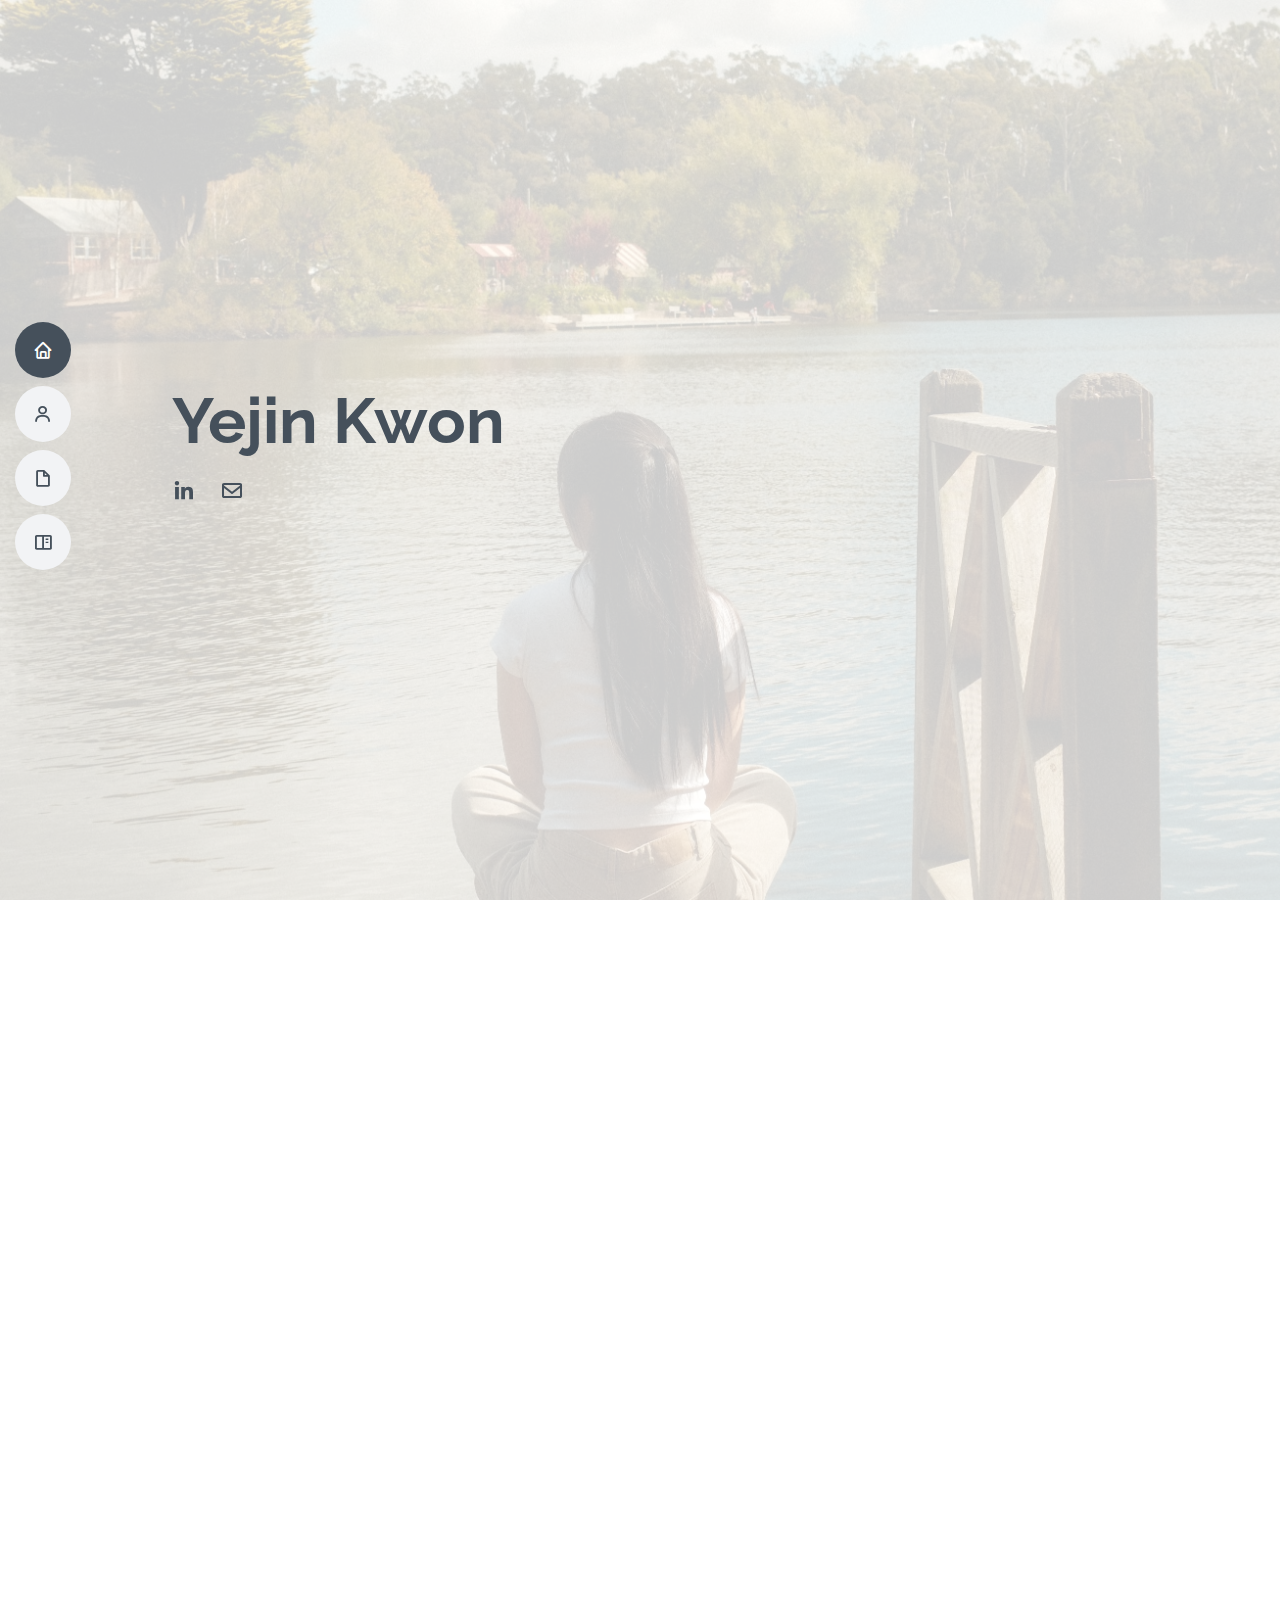
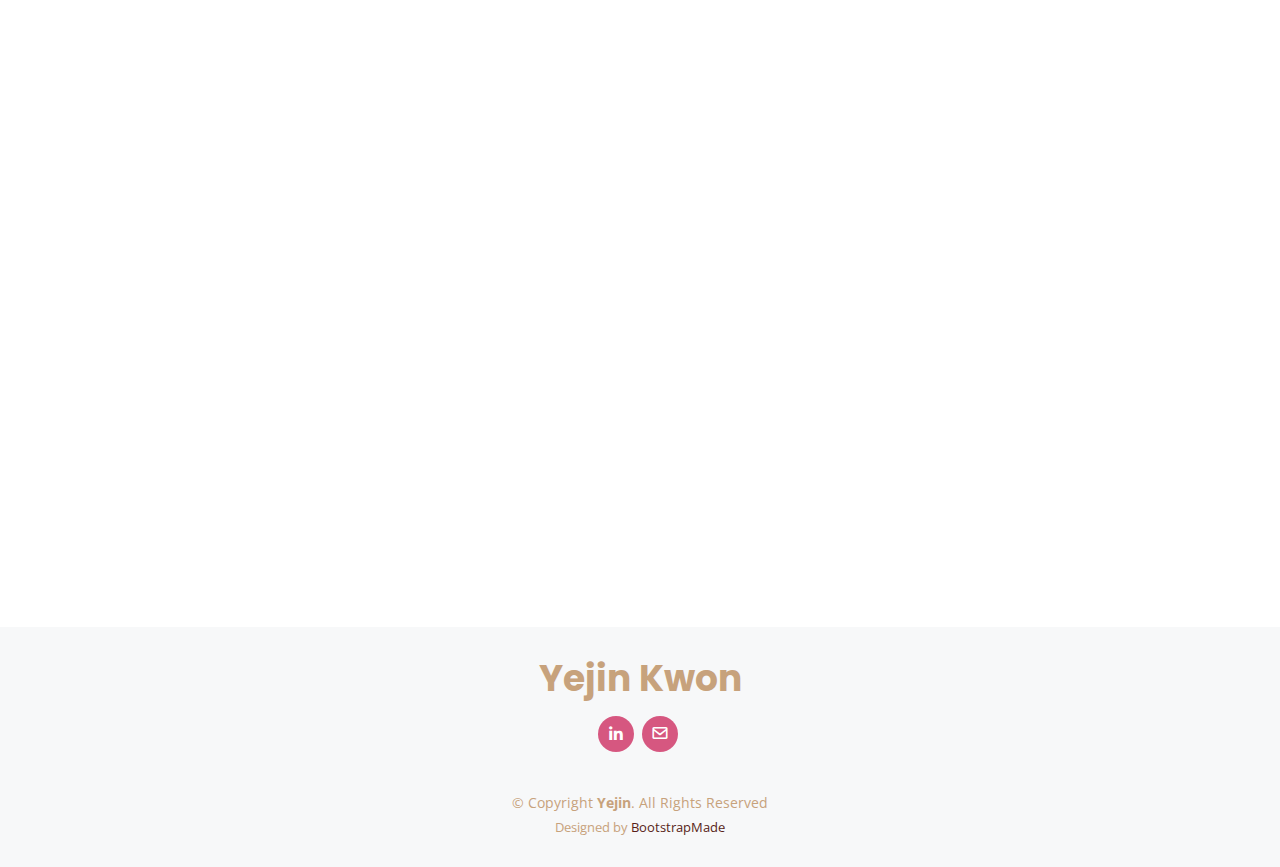
==== index.html @ 698bd842 "my portfolio" ====
<!DOCTYPE html>
<html lang="en">

<head>
  <meta charset="utf-8">
  <meta content="width=device-width, initial-scale=1.0" name="viewport">

  <title>Yejin Kwon</title>
  <meta content="" name="description">
  <meta content="" name="keywords">

  <!-- Favicons -->
  <link href="assets/img/favicon.png" rel="icon">
  <link href="assets/img/touch-icon.png" rel="apple-touch-icon">

  <!-- Google Fonts -->
  <link href="https://fonts.googleapis.com/css?family=Open+Sans:300,300i,400,400i,600,600i,700,700i|Raleway:300,300i,400,400i,500,500i,600,600i,700,700i|Poppins:300,300i,400,400i,500,500i,600,600i,700,700i" rel="stylesheet">

  <!-- Vendor CSS Files -->
  <link href="assets/vendor/aos/aos.css" rel="stylesheet">
  <link href="assets/vendor/bootstrap/css/bootstrap.min.css" rel="stylesheet">
  <link href="assets/vendor/bootstrap-icons/bootstrap-icons.css" rel="stylesheet">
  <link href="assets/vendor/boxicons/css/boxicons.min.css" rel="stylesheet">
  <link href="assets/vendor/glightbox/css/glightbox.min.css" rel="stylesheet">
  <link href="assets/vendor/swiper/swiper-bundle.min.css" rel="stylesheet">

  <!-- Template Main CSS File -->
  <link href="assets/css/style.css" rel="stylesheet">

  <!-- =======================================================
  * Template Name: MyResume
  * Template URL: https://bootstrapmade.com/free-html-bootstrap-template-my-resume/
  * Updated: Mar 17 2024 with Bootstrap v5.3.3
  * Author: BootstrapMade.com
  * License: https://bootstrapmade.com/license/
  ======================================================== -->
</head>

<body>

  <!-- ======= Mobile nav toggle button ======= -->
  <!-- <button type="button" class="mobile-nav-toggle d-xl-none"><i class="bi bi-list mobile-nav-toggle"></i></button> -->
  <i class="bi bi-list mobile-nav-toggle d-lg-none"></i>
  <!-- ======= Header ======= -->
  <header id="header" class="d-flex flex-column justify-content-center">

    <nav id="navbar" class="navbar nav-menu">
      <ul>
        <li><a href="#hero" class="nav-link scrollto active"><i class="bx bx-home"></i> <span>Home</span></a></li>
        <li><a href="#about" class="nav-link scrollto"><i class="bx bx-user"></i> <span>About</span></a></li>
        <li><a href="#resume" class="nav-link scrollto"><i class="bx bx-file-blank"></i> <span>Resume</span></a></li>
        <li><a href="#portfolio" class="nav-link scrollto"><i class="bx bx-book-content"></i> <span>Portfolio</span></a></li>
      </ul>
    </nav><!-- .nav-menu -->

  </header><!-- End Header -->

  <!-- ======= Hero Section ======= -->
  <section id="hero" class="d-flex flex-column justify-content-center">
    <div class="container" data-aos="zoom-in" data-aos-delay="100">
      <h1>Yejin Kwon</h1>
      <!-- <p>Looking to work as a Junior <span class="typed" data-typed-items="Web Developer, UI/UX Designer, Software Developer"></span></p> -->
      <div class="social-links">
        <a href="https://linkedin.com/in/yjnkwn" class="linkedin" target="_blank"><i class="bx bxl-linkedin"></i></a>
        <a href="mailto:kwonyejin1905@gmail.com" class="linkedin"><i class="bx bx-envelope"></i></a>
      </div>
    </div>
  </section><!-- End Hero -->

  <main id="main">

    <!-- ======= About Section ======= -->
    <section id="about" class="about">
      <div class="container" data-aos="fade-up">

        <div class="section-title">
          <h2>About</h2>
          <p>
            As a recent graduate, I’ve transitioned smoothly into the IT world, embracing an IT support role that allows me to put my theoretical knowledge into practice. 
            My eagerness to absorb new information and technologies keeps me at the forefront of IT trends, ensuring that I’m not just solving problems, but also enhancing the firm’s tech fluency. 
           You can also find me riding my skateboard (no tricks sorry), strumming my guitar, crocheting, gaming  or sharing my adventures through vlogging.
          </p>
        </div>

        <div class="row">
          <div class="col-lg-4">
            <img src="assets/img/profile-img.jpg" class="img-fluid" alt="">
          </div>
          <div class="col-lg-8 pt-4 pt-lg-0 content">
            <h3>Yejin Kwon</h3>
            <p class="fst-italic">
              <!-- Looking for Junior level web developer or UI/UX designer role. -->
            </p>
            <div class="row">
              <div class="col-lg-6">
                <ul>
                  <li><i class="bi bi-chevron-right"></i> <strong>Location:</strong> <span>Melbourne, Australia</span></li>
                  <li><i class="bi bi-chevron-right"></i> <strong>Major:</strong> <span>Software Development</span></li>
                </ul>
              </div>
              <div class="col-lg-6">
                <ul>
                  <li><i class="bi bi-chevron-right"></i> <strong>Degree:</strong> <span>Bachelor of Information Technology</span></li>
                  <li><i class="bi bi-chevron-right"></i> <strong>Minor:</strong> <span>Games Design, Interactive Media</span></li>
                </ul>
              </div>
            </div>
            <p>
              Throughout my academic journey at Monash University, I’ve learnt a diverse set of technical skills. 
              My proficiency in <strong>HTML, CSS,</strong> and <strong>JavaScript</strong> laid the foundation for creating responsive and user-friendly web applications. Delving into databases, I’ve developed a strong command over <strong>SQL</strong>, 
              enabling me to manage and manipulate data efficiently. My minors in game design and interactive media allowed me to explore the creative realms of <strong>Autodesk Maya</strong> and <strong>Photoshop</strong>, 
              where I brought imaginative concepts to life. Additionally, my experience with <strong>DaVinci Resolve</strong> and <strong>Figma</strong> has equipped me with the tools to craft compelling visual stories and design prototypes. 
              The versatility of my skill set is further enriched by my knowledge of <strong>PHP</strong>, which I’ve utilized in various projects to build dynamic and interactive websites.
            </p>
          </div>
        </div>

      </div>
    </section><!-- End About Section -->

    <!-- ======= Resume Section ======= -->
    <section id="resume" class="resume">
      <div class="container" data-aos="fade-up">

        <div class="section-title">
          <h2>Resume</h2>
          <!-- <p>Magnam dolores commodi suscipit. Necessitatibus eius consequatur ex aliquid fuga eum quidem. Sit sint consectetur velit. Quisquam quos quisquam cupiditate. Et nemo qui impedit suscipit alias ea. Quia fugiat sit in iste officiis commodi quidem hic quas.</p> -->
        </div>

        <div class="row">
          <div class="col-lg-6">
            <h3 class="resume-title">Education</h3>
            <div class="resume-item pb-0">
              <h4>Bachelor of Information Technology</h4>
              <h5>2020 - 2023</h5>
              <p><em>Monash University, Clayton</em></p>
              <p>Major in Software Development. <br>
                Minor in Interactive Media and Games Design.
                </p>
            </div>
            <br>
            <h3 class="resume-title">Achievements</h3>
            <div class="resume-item">
              <h4>Winter Vacation Scholarship</h4>
              <h5>June 2022 - July 2022</h5>
              <p><em>Monash University, WFH</em></p>
              <ul>
                <li>Project title: 3D Modeling of Historical Architecture for the Visualizing of Angkor Project.</li>
                <li>Used Autodesk Maya to model and UV map temples.</li>
              </ul>
            </div>
            <div class="resume-item">
              <h4>Most Creative Idea Award</h4>
              <h5>Feb 2022</h5>
              <p><em>UNIHACK 2022</em></p>
              <ul>
                <li>Project title: ZOM-B-GONE</li>
              </ul>
            </div>

            <div class="resume-item">
              <h4>IT Academic Representative</h4>
              <h5>July 2021 - Jan 2022</h5>
              <p><em>Monash Electronic Gaming Association (MEGA)</em></p>

            </div>
          </div>

          <div class="col-lg-6">
            <h3 class="resume-title">Professional Experience</h3>
            <div class="resume-item">
              <h4>IT Support (Part-Time)</h4>
              <h5>April 2023 - Present</h5>
              <p><em>Saward Dawson, Blackburn</em></p>
              <ul>
                <li>Cultivated extensive expertise in managing and optimizing Microsoft platforms, including SharePoint, Azure, Teams, and Outlook, enhancing team collaboration and operational efficiency.</li>
                <li>Setup and installed computer systems and networks, ensuring seamless integration into company infrastructure.</li>
                <li>Streamlined the onboarding process by efficiently setting up accounts and workstations for new employees, contributing to a smooth transition and positive star</li>
                <li>Acted as the first point of contact for technical assistance, providing both remote and face-to-face support with a focus on exceptional service.</li>
              </ul>
            </div>
            <div class="resume-item">
              <h4>Retail Consultant</h4>
              <h5>August 2022 - June 2023</h5>
              <p><em>Telstra Store, Knox</em></p>
              <ul>
                <li>Provided excellent customer service to clients.</li>
                <li>Maintained knowledge of current products and promotions to meet targets and KPI</li>
              </ul>
            </div>
            <div class="resume-item">
              <h4>Smartphone Specialist</h4>
              <h5>August 2021 - August 2022</h5>
              <p><em>Happytel, Knox</em></p>
            </div>
          </div>
        </div>

      </div>
    </section><!-- End Resume Section -->

    <!-- ======= Portfolio Section ======= -->
    <section id="portfolio" class="portfolio section-bg">
      <div class="container" data-aos="fade-up">

        <div class="section-title">
          <h2>Portfolio</h2>
          <p>
            Collection of different works I have produced over the years.
          </p>
        </div>

        <div class="row">
          <div class="col-lg-12 d-flex justify-content-center" data-aos="fade-up" data-aos-delay="100">
            <ul id="portfolio-flters">
              <li data-filter="*" class="filter-active">All</li>
              <li data-filter=".filter-web">Website</li>
              <li data-filter=".filter-app">App Design</li>
              <li data-filter=".filter-other">Other</li>
            </ul>
          </div>
        </div>
        <div class="row portfolio-container" data-aos="fade-up" data-aos-delay="200">

          <!-- 2D Princess and The Pea Story -->
          <div class="col-lg-4 col-md-6 portfolio-item filter-web">
            <div class="portfolio-wrap">
              <img src="assets/img/portfolio/2DPrincessAndThePea.png" class="img-fluid" alt="">
              <div class="portfolio-info">
                <h4>Princess and The Pea Story</h4>
                <p>Website</p>
                <div class="portfolio-links">
                  <a href="2dPP-details.html" class="portfolio-details-lightbox" data-glightbox="type: external" title="Portfolio Details"><i class="bx bx-link"></i></a>
                </div>
              </div>
            </div>
          </div>

          <!-- Lunch Bud -->
          <div class="col-lg-4 col-md-6 portfolio-item filter-app">
            <div class="portfolio-wrap">
              <img src="assets/img/portfolio/lunchBud.png" class="img-fluid" alt="">
              <div class="portfolio-info">
                <h4>Lunch Bud</h4>
                <p>App</p>
                <div class="portfolio-links">
                  <a href="lunchbud-details.html" class="portfolio-details-lightbox" data-glightbox="type: external" title="Portfolio Details"><i class="bx bx-link"></i></a>
                </div>
              </div>
            </div>
          </div>

          <!-- 3D Princess and the Pea -->
          <div class="col-lg-4 col-md-6 portfolio-item filter-web">
            <div class="portfolio-wrap">
              <img src="assets/img/portfolio/3DPrincessAndThePea.png" class="img-fluid" alt="">
              <div class="portfolio-info">
                <h4>Princess and the Pea Pop-up Book</h4>
                <p>Website</p>
                <div class="portfolio-links">
                  <a href="3dPP-details.html" class="portfolio-details-lightbox" data-glightbox="type: external" title="Portfolio Details"><i class="bx bx-link"></i></a>
                </div>
              </div>
            </div>
          </div>

          <!-- ZOM-B-GONE -->
          <div class="col-lg-4 col-md-6 portfolio-item filter-app">
            <div class="portfolio-wrap">
              <img src="assets/img/portfolio/zombgone.jpg" class="img-fluid" alt="">
              <div class="portfolio-info">
                <h4>Zom-B-Gone</h4>
                <p>App (prototype)</p>
                <div class="portfolio-links">
                  <a href="https://devpost.com/software/zom-b-gone" target="_blank"><i class="bx bx-link"></i></a>
                </div>
              </div>
            </div>
          </div>

          <!-- ECO HOUSE -->
          <div class="col-lg-4 col-md-6 portfolio-item filter-other">
            <div class="portfolio-wrap">
              <img src="assets/img/portfolio/ecoHouse.webp" class="img-fluid" alt="">
              <div class="portfolio-info">
                <h4>Eco House</h4>
                <p>Video</p>
                <div class="portfolio-links">
                  <a href="ecohouse-details.html" class="portfolio-details-lightbox" data-glightbox="type: external" title="Portfolio Details"><i class="bx bx-link"></i></a>
                </div>
              </div>
            </div>
          </div>

          <!-- 2D Scene BRIGHT -->
          <div class="col-lg-4 col-md-6 portfolio-item filter-other">
            <div class="portfolio-wrap">
              <img src="assets/img/portfolio/Scene Composition 1.png" class="img-fluid" alt="">
              <div class="portfolio-info">
                <h4>2D Scene</h4>
                <p>Graphic</p>
                <div class="portfolio-links">
                  <a href="assets/img/portfolio/Scene Composition 1.png" data-gallery="portfolioGallery" class="portfolio-lightbox" title="2D Scene made with Adobe Photoshop(2022)"><i class="bx bx-plus"></i></a>
                </div>
              </div>
            </div>
          </div>

          <!-- ANFPAN -->
          <div class="col-lg-4 col-md-6 portfolio-item filter-web">
            <div class="portfolio-wrap">
              <img src="assets/img/portfolio/ANFPAN.png" class="img-fluid" alt="">
              <div class="portfolio-info">
                <h4>ANFPAN</h4>
                <p>Website</p>
                <div class="portfolio-links">
                  <a href="anfpan-details.html" class="portfolio-details-lightbox" data-glightbox="type: external" title="Portfolio Details"><i class="bx bx-link"></i></a>
                </div>
              </div>
            </div>
          </div>

          <!-- 2D Scene DARK -->
          <div class="col-lg-4 col-md-6 portfolio-item filter-other">
            <div class="portfolio-wrap">
              <img src="assets/img/portfolio/Scene Composition 2.png" class="img-fluid" alt="">
              <div class="portfolio-info">
                <h4>2D Scene</h4>
                <p>Graphic</p>
                <div class="portfolio-links">
                  <a href="assets/img/portfolio/Scene Composition 2.png" data-gallery="portfolioGallery" class="portfolio-lightbox" title="2D Scene made with Adobe Photoshop (2022)"><i class="bx bx-plus"></i></a>
                </div>
              </div>
            </div>
          </div>

          <!-- BA360 -->
          <!-- <div class="col-lg-4 col-md-6 portfolio-item filter-web">
            <div class="portfolio-wrap">
              <img src="assets/img/portfolio/portfolio-9.jpg" class="img-fluid" alt="">
              <div class="portfolio-info">
                <h4>Web 3</h4>
                <p>Web</p>
                <div class="portfolio-links">
                  <a href="assets/img/portfolio/portfolio-9.jpg" data-gallery="portfolioGallery" class="portfolio-lightbox" title="Web 3"><i class="bx bx-plus"></i></a>
                  <a href="portfolio-details.html" class="portfolio-details-lightbox" data-glightbox="type: external" title="Portfolio Details"><i class="bx bx-link"></i></a>
                </div>
              </div>
            </div>
          </div> -->

          <!-- UNITY -->
          <div class="col-lg-4 col-md-6 portfolio-item filter-other">
            <div class="portfolio-wrap">
              <img src="assets/img/portfolio/unity.png" class="img-fluid" alt="">
              <div class="portfolio-info">
                <h4>Unity project</h4>
                <p>3D</p>
                <div class="portfolio-links">
                  <a href="unity-details.html" class="portfolio-details-lightbox" data-glightbox="type: external" title="Portfolio Details"><i class="bx bx-link"></i></a>
                </div>
              </div>
            </div>
          </div>

        </div>

      </div>
    </section><!-- End Portfolio Section -->




  </main><!-- End #main -->

  <!-- ======= Footer ======= -->
  <footer id="footer">
    <div class="container">
      <h3>Yejin Kwon</h3>
      <!-- <p>Et aut eum quis fuga eos sunt ipsa nihil. Labore corporis magni eligendi fuga maxime saepe commodi placeat.</p> -->
      <div class="social-links">

        <a href="https://linkedin.com/in/yjnkwn" class="linkedin"><i class="bx bxl-linkedin"></i></a>
        <a href="mailto:kwonyejin1905@gmail.com" class="linkedin"><i class="bx bx-envelope"></i></a>
      </div>
      <div class="copyright">
        &copy; Copyright <strong><span>Yejin</span></strong>. All Rights Reserved
      </div>
      <div class="credits">
        <!-- All the links in the footer should remain intact. -->
        <!-- You can delete the links only if you purchased the pro version. -->
        <!-- Licensing information: [license-url] -->
        <!-- Purchase the pro version with working PHP/AJAX contact form: https://bootstrapmade.com/free-html-bootstrap-template-my-resume/ -->
        Designed by <a href="https://bootstrapmade.com/">BootstrapMade</a>
      </div>
    </div>
  </footer><!-- End Footer -->

  <div id="preloader"></div>
  <a href="#" class="back-to-top d-flex align-items-center justify-content-center"><i class="bi bi-arrow-up-short"></i></a>

  <!-- Vendor JS Files -->
  <script src="assets/vendor/purecounter/purecounter_vanilla.js"></script>
  <script src="assets/vendor/aos/aos.js"></script>
  <script src="assets/vendor/bootstrap/js/bootstrap.bundle.min.js"></script>
  <script src="assets/vendor/glightbox/js/glightbox.min.js"></script>
  <script src="assets/vendor/isotope-layout/isotope.pkgd.min.js"></script>
  <script src="assets/vendor/swiper/swiper-bundle.min.js"></script>
  <script src="assets/vendor/typed.js/typed.umd.js"></script>
  <script src="assets/vendor/waypoints/noframework.waypoints.js"></script>
  <script src="assets/vendor/php-email-form/validate.js"></script>

  <!-- Template Main JS File -->
  <script src="assets/js/main.js"></script>

</body>

</html>
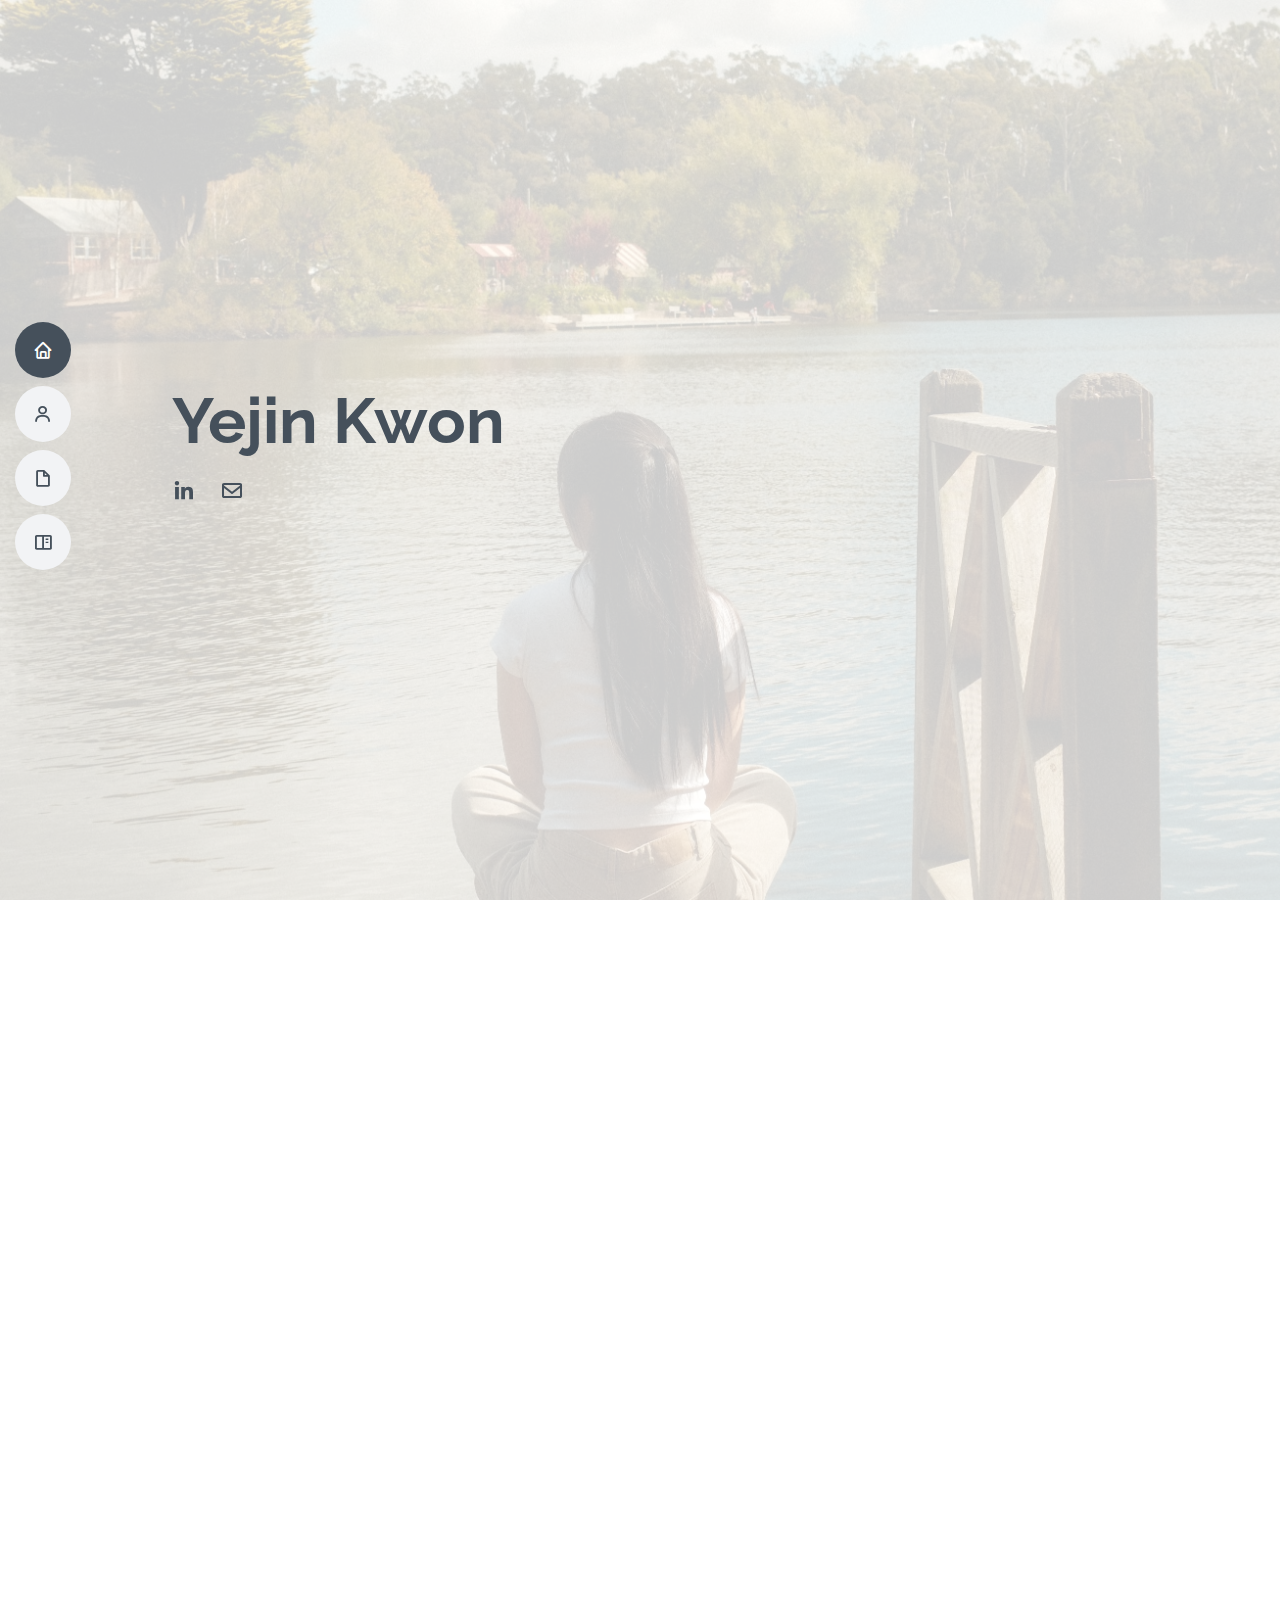
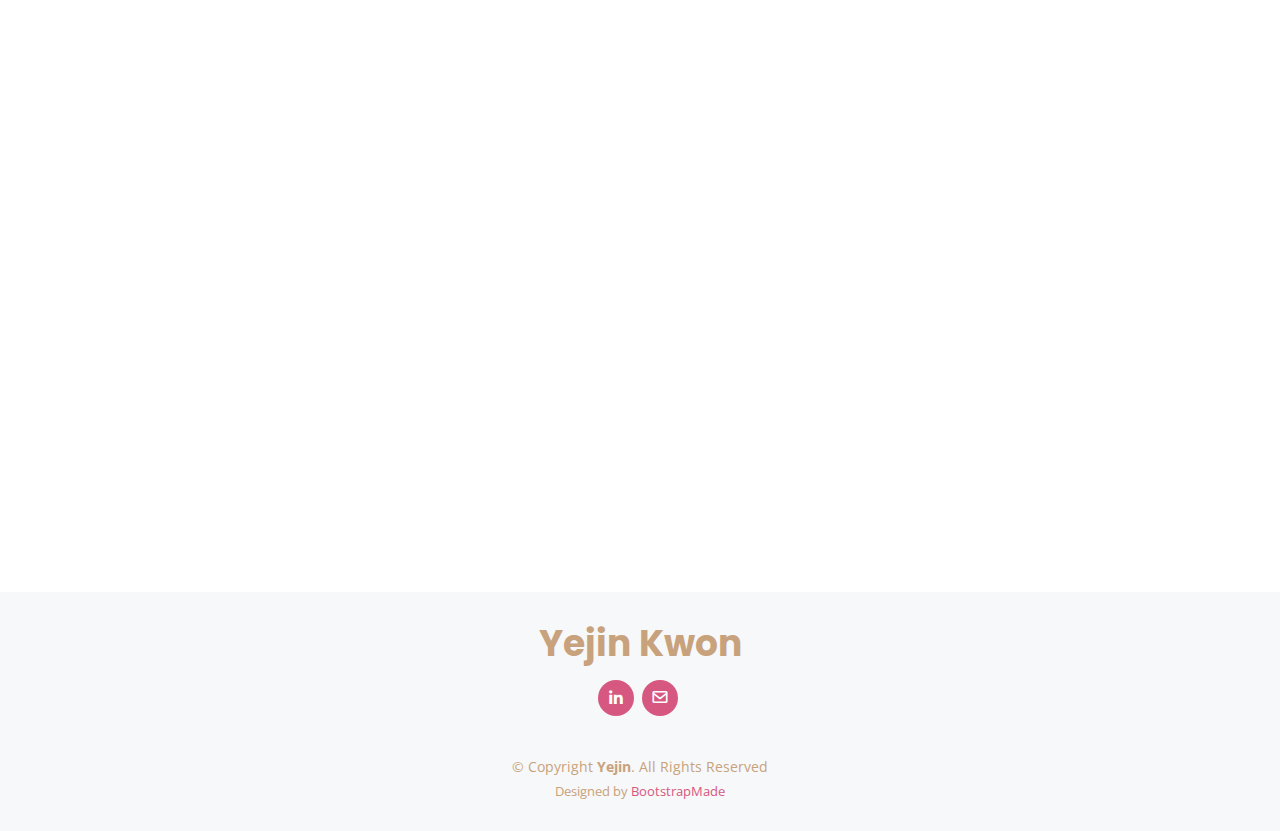
==== commit 998bbb58: "updates" ====
--- a/index.html
+++ b/index.html
@@ -170,23 +170,25 @@
             <h3 class="resume-title">Professional Experience</h3>
             <div class="resume-item">
               <h4>IT Support (Part-Time)</h4>
-              <h5>April 2023 - Present</h5>
+              <h5>April 2023 - September 2024</h5>
               <p><em>Saward Dawson, Blackburn</em></p>
               <ul>
-                <li>Cultivated extensive expertise in managing and optimizing Microsoft platforms, including SharePoint, Azure, Teams, and Outlook, enhancing team collaboration and operational efficiency.</li>
+                <li>Major projects: </li>
+                <ul><li>Microsoft Teams Migration (Sharepoint Admin, Teams Admin)</li>
+                  <li>Client Service Model (HTML, CSS, JS, Figma and Sharepoint)</li>
+                  <li>ANFPAN Website Rebuild (Wordpress, https://anfpan.au/)</li>                
+                </ul>
+                <li>Worked with firm leaders to implement staff feedback, ensuring new features were user-friendly.</li>
                 <li>Setup and installed computer systems and networks, ensuring seamless integration into company infrastructure.</li>
-                <li>Streamlined the onboarding process by efficiently setting up accounts and workstations for new employees, contributing to a smooth transition and positive star</li>
-                <li>Acted as the first point of contact for technical assistance, providing both remote and face-to-face support with a focus on exceptional service.</li>
-              </ul>
+                <li>Cultivated extensive expertise in managing and optimising Microsoft platforms, including SharePoint, Azure, Teams, and Outlook, enhancing team collaboration and operational efficiency.
+                </li>
+                <li>Received the Internal Support and Innovation Award for creating a positive impact by assisting clients access the Client Portal</li>
+               </ul>
             </div>
             <div class="resume-item">
               <h4>Retail Consultant</h4>
               <h5>August 2022 - June 2023</h5>
               <p><em>Telstra Store, Knox</em></p>
-              <ul>
-                <li>Provided excellent customer service to clients.</li>
-                <li>Maintained knowledge of current products and promotions to meet targets and KPI</li>
-              </ul>
             </div>
             <div class="resume-item">
               <h4>Smartphone Specialist</h4>
@@ -206,7 +208,7 @@
         <div class="section-title">
           <h2>Portfolio</h2>
           <p>
-            Collection of different works I have produced over the years.
+            
           </p>
         </div>
 
@@ -281,7 +283,7 @@
           <!-- ECO HOUSE -->
           <div class="col-lg-4 col-md-6 portfolio-item filter-other">
             <div class="portfolio-wrap">
-              <img src="assets/img/portfolio/ecoHouse.webp" class="img-fluid" alt="">
+              <img src="assets/img/portfolio/ecoHouse.jpg" class="img-fluid" alt="">
               <div class="portfolio-info">
                 <h4>Eco House</h4>
                 <p>Video</p>
@@ -349,7 +351,7 @@
             </div>
           </div> -->
 
-          <!-- UNITY -->
+          <!-- UNITY
           <div class="col-lg-4 col-md-6 portfolio-item filter-other">
             <div class="portfolio-wrap">
               <img src="assets/img/portfolio/unity.png" class="img-fluid" alt="">
@@ -361,7 +363,7 @@
                 </div>
               </div>
             </div>
-          </div>
+          </div> -->
 
         </div>
 
--- a/assets/css/style.css
+++ b/assets/css/style.css
@@ -15,12 +15,12 @@
 }
 
 a {
-  color: #581f18;
+  color: #d65780;
   text-decoration: none;
 }
 
 a:hover {
-  color: #581f18;
+  color: #d65780;
   text-decoration: none;
 }
 
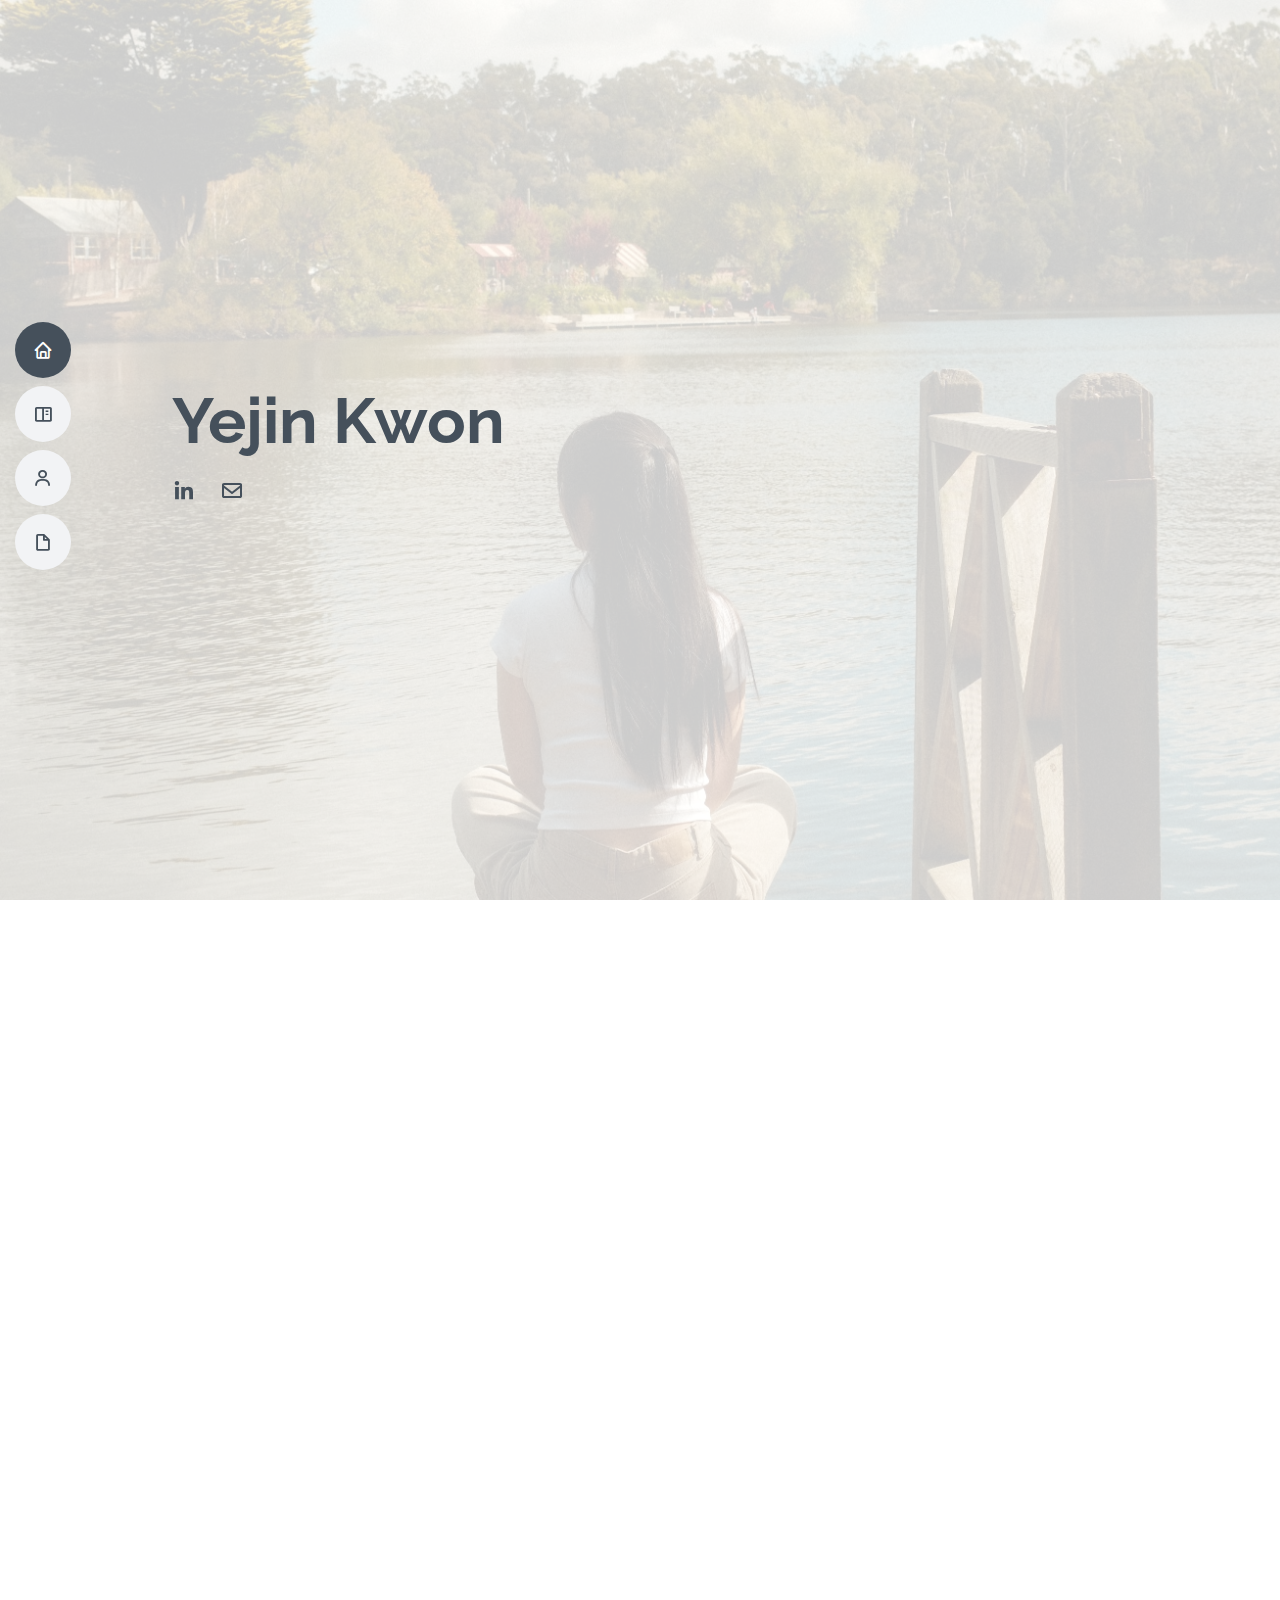
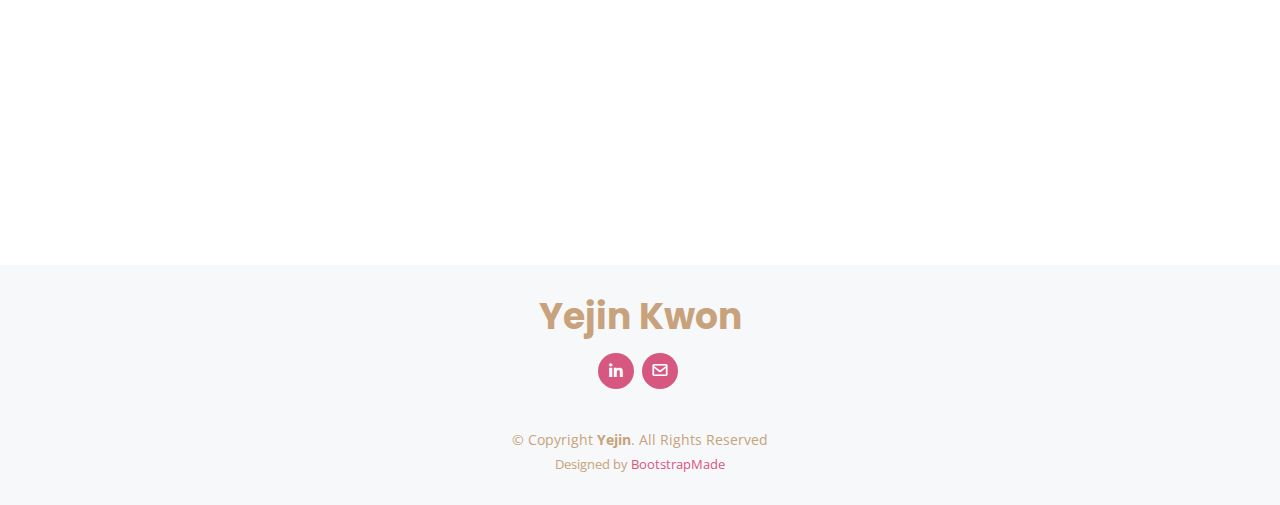
==== commit 4129e20b: "change order and image" ====
--- a/index.html
+++ b/index.html
@@ -47,9 +47,10 @@
     <nav id="navbar" class="navbar nav-menu">
       <ul>
         <li><a href="#hero" class="nav-link scrollto active"><i class="bx bx-home"></i> <span>Home</span></a></li>
+        <li><a href="#portfolio" class="nav-link scrollto"><i class="bx bx-book-content"></i> <span>Portfolio</span></a></li>
         <li><a href="#about" class="nav-link scrollto"><i class="bx bx-user"></i> <span>About</span></a></li>
         <li><a href="#resume" class="nav-link scrollto"><i class="bx bx-file-blank"></i> <span>Resume</span></a></li>
-        <li><a href="#portfolio" class="nav-link scrollto"><i class="bx bx-book-content"></i> <span>Portfolio</span></a></li>
+        
       </ul>
     </nav><!-- .nav-menu -->
 
@@ -68,6 +69,175 @@
   </section><!-- End Hero -->
 
   <main id="main">
+
+        <!-- ======= Portfolio Section ======= -->
+        <section id="portfolio" class="portfolio section-bg">
+          <div class="container" data-aos="fade-up">
+    
+            <div class="section-title">
+              <h2>Portfolio</h2>
+              <p>
+                
+              </p>
+            </div>
+    
+            <div class="row">
+              <div class="col-lg-12 d-flex justify-content-center" data-aos="fade-up" data-aos-delay="100">
+                <ul id="portfolio-flters">
+                  <li data-filter="*" class="filter-active">All</li>
+                  <li data-filter=".filter-web">Website</li>
+                  <li data-filter=".filter-design">Design</li>
+                  <li data-filter=".filter-other">Other</li>
+                </ul>
+              </div>
+            </div>
+            <div class="row portfolio-container" data-aos="fade-up" data-aos-delay="200">
+    
+              <!-- 2D Princess and The Pea Story -->
+              <div class="col-lg-4 col-md-6 portfolio-item filter-web">
+                <div class="portfolio-wrap">
+                  <img src="assets/img/portfolio/2DPrincessAndThePea.png" class="img-fluid" alt="">
+                  <div class="portfolio-info">
+                    <h4>Princess and The Pea Story</h4>
+                    <p>Website</p>
+                    <div class="portfolio-links">
+                      <a href="2dPP-details.html" class="portfolio-details-lightbox" data-glightbox="type: external" title="Portfolio Details"><i class="bx bx-link"></i></a>
+                    </div>
+                  </div>
+                </div>
+              </div>
+    
+              <!-- Lunch Bud -->
+              <!-- <div class="col-lg-4 col-md-6 portfolio-item filter-app">
+                <div class="portfolio-wrap">
+                  <img src="assets/img/portfolio/lunchBud.png" class="img-fluid" alt="">
+                  <div class="portfolio-info">
+                    <h4>Lunch Bud</h4>
+                    <p>App</p>
+                    <div class="portfolio-links">
+                      <a href="lunchbud-details.html" class="portfolio-details-lightbox" data-glightbox="type: external" title="Portfolio Details"><i class="bx bx-link"></i></a>
+                    </div>
+                  </div>
+                </div>
+              </div> -->
+    
+              <!-- 3D Princess and the Pea -->
+              <!-- <div class="col-lg-4 col-md-6 portfolio-item filter-web">
+                <div class="portfolio-wrap">
+                  <img src="assets/img/portfolio/3DPrincessAndThePea.png" class="img-fluid" alt="">
+                  <div class="portfolio-info">
+                    <h4>Princess and the Pea Pop-up Book</h4>
+                    <p>Website</p>
+                    <div class="portfolio-links">
+                      <a href="3dPP-details.html" class="portfolio-details-lightbox" data-glightbox="type: external" title="Portfolio Details"><i class="bx bx-link"></i></a>
+                    </div>
+                  </div>
+                </div>
+              </div> -->
+    
+              <!-- ZOM-B-GONE -->
+              <div class="col-lg-4 col-md-6 portfolio-item filter-other">
+                <div class="portfolio-wrap">
+                  <img src="assets/img/portfolio/zombgone.jpg" class="img-fluid" alt="">
+                  <div class="portfolio-info">
+                    <h4>Zom-B-Gone</h4>
+                    <p>App (prototype)</p>
+                    <div class="portfolio-links">
+                      <a href="https://devpost.com/software/zom-b-gone" target="_blank"><i class="bx bx-link"></i></a>
+                    </div>
+                  </div>
+                </div>
+              </div>
+    
+              <!-- ECO HOUSE -->
+              <div class="col-lg-4 col-md-6 portfolio-item filter-other">
+                <div class="portfolio-wrap">
+                  <img src="assets/img/portfolio/ecoHouse.jpg" class="img-fluid" alt="">
+                  <div class="portfolio-info">
+                    <h4>Eco House</h4>
+                    <p>Video</p>
+                    <div class="portfolio-links">
+                      <a href="ecohouse-details.html" class="portfolio-details-lightbox" data-glightbox="type: external" title="Portfolio Details"><i class="bx bx-link"></i></a>
+                    </div>
+                  </div>
+                </div>
+              </div>
+    
+              <!-- 2D Scene BRIGHT -->
+              <div class="col-lg-4 col-md-6 portfolio-item filter-design">
+                <div class="portfolio-wrap">
+                  <img src="assets/img/portfolio/Scene Composition 1.png" class="img-fluid" alt="">
+                  <div class="portfolio-info">
+                    <h4>2D Scene</h4>
+                    <p>Graphic</p>
+                    <div class="portfolio-links">
+                      <a href="assets/img/portfolio/Scene Composition 1.png" data-gallery="portfolioGallery" class="portfolio-lightbox" title="2D Scene made with Adobe Photoshop(2022)"><i class="bx bx-plus"></i></a>
+                    </div>
+                  </div>
+                </div>
+              </div>
+    
+              <!-- ANFPAN -->
+              <div class="col-lg-4 col-md-6 portfolio-item filter-web">
+                <div class="portfolio-wrap">
+                  <img src="assets/img/portfolio/ANFPAN.png" class="img-fluid" alt="">
+                  <div class="portfolio-info">
+                    <h4>ANFPAN</h4>
+                    <p>Website</p>
+                    <div class="portfolio-links">
+                      <a href="anfpan-details.html" class="portfolio-details-lightbox" data-glightbox="type: external" title="Portfolio Details"><i class="bx bx-link"></i></a>
+                    </div>
+                  </div>
+                </div>
+              </div>
+    
+              <!-- 2D Scene DARK -->
+              <div class="col-lg-4 col-md-6 portfolio-item filter-design">
+                <div class="portfolio-wrap">
+                  <img src="assets/img/portfolio/Scene Composition 2.png" class="img-fluid" alt="">
+                  <div class="portfolio-info">
+                    <h4>2D Scene</h4>
+                    <p>Graphic</p>
+                    <div class="portfolio-links">
+                      <a href="assets/img/portfolio/Scene Composition 2.png" data-gallery="portfolioGallery" class="portfolio-lightbox" title="2D Scene made with Adobe Photoshop (2022)"><i class="bx bx-plus"></i></a>
+                    </div>
+                  </div>
+                </div>
+              </div>
+    
+              <!-- BA360 -->
+              <!-- <div class="col-lg-4 col-md-6 portfolio-item filter-web">
+                <div class="portfolio-wrap">
+                  <img src="assets/img/portfolio/portfolio-9.jpg" class="img-fluid" alt="">
+                  <div class="portfolio-info">
+                    <h4>Web 3</h4>
+                    <p>Web</p>
+                    <div class="portfolio-links">
+                      <a href="assets/img/portfolio/portfolio-9.jpg" data-gallery="portfolioGallery" class="portfolio-lightbox" title="Web 3"><i class="bx bx-plus"></i></a>
+                      <a href="portfolio-details.html" class="portfolio-details-lightbox" data-glightbox="type: external" title="Portfolio Details"><i class="bx bx-link"></i></a>
+                    </div>
+                  </div>
+                </div>
+              </div> -->
+    
+              <!-- UNITY
+              <div class="col-lg-4 col-md-6 portfolio-item filter-other">
+                <div class="portfolio-wrap">
+                  <img src="assets/img/portfolio/unity.png" class="img-fluid" alt="">
+                  <div class="portfolio-info">
+                    <h4>Unity project</h4>
+                    <p>3D</p>
+                    <div class="portfolio-links">
+                      <a href="unity-details.html" class="portfolio-details-lightbox" data-glightbox="type: external" title="Portfolio Details"><i class="bx bx-link"></i></a>
+                    </div>
+                  </div>
+                </div>
+              </div> -->
+    
+            </div>
+    
+          </div>
+        </section><!-- End Portfolio Section -->
 
     <!-- ======= About Section ======= -->
     <section id="about" class="about">
@@ -167,9 +337,9 @@
           </div>
 
           <div class="col-lg-6">
-            <h3 class="resume-title">Professional Experience</h3>
-            <div class="resume-item">
-              <h4>IT Support (Part-Time)</h4>
+            <h3 class="resume-title">Work Experience</h3>
+            <div class="resume-item">
+              <h4>IT Support</h4>
               <h5>April 2023 - September 2024</h5>
               <p><em>Saward Dawson, Blackburn</em></p>
               <ul>
@@ -201,174 +371,7 @@
       </div>
     </section><!-- End Resume Section -->
 
-    <!-- ======= Portfolio Section ======= -->
-    <section id="portfolio" class="portfolio section-bg">
-      <div class="container" data-aos="fade-up">
-
-        <div class="section-title">
-          <h2>Portfolio</h2>
-          <p>
-            
-          </p>
-        </div>
-
-        <div class="row">
-          <div class="col-lg-12 d-flex justify-content-center" data-aos="fade-up" data-aos-delay="100">
-            <ul id="portfolio-flters">
-              <li data-filter="*" class="filter-active">All</li>
-              <li data-filter=".filter-web">Website</li>
-              <li data-filter=".filter-app">App Design</li>
-              <li data-filter=".filter-other">Other</li>
-            </ul>
-          </div>
-        </div>
-        <div class="row portfolio-container" data-aos="fade-up" data-aos-delay="200">
-
-          <!-- 2D Princess and The Pea Story -->
-          <div class="col-lg-4 col-md-6 portfolio-item filter-web">
-            <div class="portfolio-wrap">
-              <img src="assets/img/portfolio/2DPrincessAndThePea.png" class="img-fluid" alt="">
-              <div class="portfolio-info">
-                <h4>Princess and The Pea Story</h4>
-                <p>Website</p>
-                <div class="portfolio-links">
-                  <a href="2dPP-details.html" class="portfolio-details-lightbox" data-glightbox="type: external" title="Portfolio Details"><i class="bx bx-link"></i></a>
-                </div>
-              </div>
-            </div>
-          </div>
-
-          <!-- Lunch Bud -->
-          <div class="col-lg-4 col-md-6 portfolio-item filter-app">
-            <div class="portfolio-wrap">
-              <img src="assets/img/portfolio/lunchBud.png" class="img-fluid" alt="">
-              <div class="portfolio-info">
-                <h4>Lunch Bud</h4>
-                <p>App</p>
-                <div class="portfolio-links">
-                  <a href="lunchbud-details.html" class="portfolio-details-lightbox" data-glightbox="type: external" title="Portfolio Details"><i class="bx bx-link"></i></a>
-                </div>
-              </div>
-            </div>
-          </div>
-
-          <!-- 3D Princess and the Pea -->
-          <div class="col-lg-4 col-md-6 portfolio-item filter-web">
-            <div class="portfolio-wrap">
-              <img src="assets/img/portfolio/3DPrincessAndThePea.png" class="img-fluid" alt="">
-              <div class="portfolio-info">
-                <h4>Princess and the Pea Pop-up Book</h4>
-                <p>Website</p>
-                <div class="portfolio-links">
-                  <a href="3dPP-details.html" class="portfolio-details-lightbox" data-glightbox="type: external" title="Portfolio Details"><i class="bx bx-link"></i></a>
-                </div>
-              </div>
-            </div>
-          </div>
-
-          <!-- ZOM-B-GONE -->
-          <div class="col-lg-4 col-md-6 portfolio-item filter-app">
-            <div class="portfolio-wrap">
-              <img src="assets/img/portfolio/zombgone.jpg" class="img-fluid" alt="">
-              <div class="portfolio-info">
-                <h4>Zom-B-Gone</h4>
-                <p>App (prototype)</p>
-                <div class="portfolio-links">
-                  <a href="https://devpost.com/software/zom-b-gone" target="_blank"><i class="bx bx-link"></i></a>
-                </div>
-              </div>
-            </div>
-          </div>
-
-          <!-- ECO HOUSE -->
-          <div class="col-lg-4 col-md-6 portfolio-item filter-other">
-            <div class="portfolio-wrap">
-              <img src="assets/img/portfolio/ecoHouse.jpg" class="img-fluid" alt="">
-              <div class="portfolio-info">
-                <h4>Eco House</h4>
-                <p>Video</p>
-                <div class="portfolio-links">
-                  <a href="ecohouse-details.html" class="portfolio-details-lightbox" data-glightbox="type: external" title="Portfolio Details"><i class="bx bx-link"></i></a>
-                </div>
-              </div>
-            </div>
-          </div>
-
-          <!-- 2D Scene BRIGHT -->
-          <div class="col-lg-4 col-md-6 portfolio-item filter-other">
-            <div class="portfolio-wrap">
-              <img src="assets/img/portfolio/Scene Composition 1.png" class="img-fluid" alt="">
-              <div class="portfolio-info">
-                <h4>2D Scene</h4>
-                <p>Graphic</p>
-                <div class="portfolio-links">
-                  <a href="assets/img/portfolio/Scene Composition 1.png" data-gallery="portfolioGallery" class="portfolio-lightbox" title="2D Scene made with Adobe Photoshop(2022)"><i class="bx bx-plus"></i></a>
-                </div>
-              </div>
-            </div>
-          </div>
-
-          <!-- ANFPAN -->
-          <div class="col-lg-4 col-md-6 portfolio-item filter-web">
-            <div class="portfolio-wrap">
-              <img src="assets/img/portfolio/ANFPAN.png" class="img-fluid" alt="">
-              <div class="portfolio-info">
-                <h4>ANFPAN</h4>
-                <p>Website</p>
-                <div class="portfolio-links">
-                  <a href="anfpan-details.html" class="portfolio-details-lightbox" data-glightbox="type: external" title="Portfolio Details"><i class="bx bx-link"></i></a>
-                </div>
-              </div>
-            </div>
-          </div>
-
-          <!-- 2D Scene DARK -->
-          <div class="col-lg-4 col-md-6 portfolio-item filter-other">
-            <div class="portfolio-wrap">
-              <img src="assets/img/portfolio/Scene Composition 2.png" class="img-fluid" alt="">
-              <div class="portfolio-info">
-                <h4>2D Scene</h4>
-                <p>Graphic</p>
-                <div class="portfolio-links">
-                  <a href="assets/img/portfolio/Scene Composition 2.png" data-gallery="portfolioGallery" class="portfolio-lightbox" title="2D Scene made with Adobe Photoshop (2022)"><i class="bx bx-plus"></i></a>
-                </div>
-              </div>
-            </div>
-          </div>
-
-          <!-- BA360 -->
-          <!-- <div class="col-lg-4 col-md-6 portfolio-item filter-web">
-            <div class="portfolio-wrap">
-              <img src="assets/img/portfolio/portfolio-9.jpg" class="img-fluid" alt="">
-              <div class="portfolio-info">
-                <h4>Web 3</h4>
-                <p>Web</p>
-                <div class="portfolio-links">
-                  <a href="assets/img/portfolio/portfolio-9.jpg" data-gallery="portfolioGallery" class="portfolio-lightbox" title="Web 3"><i class="bx bx-plus"></i></a>
-                  <a href="portfolio-details.html" class="portfolio-details-lightbox" data-glightbox="type: external" title="Portfolio Details"><i class="bx bx-link"></i></a>
-                </div>
-              </div>
-            </div>
-          </div> -->
-
-          <!-- UNITY
-          <div class="col-lg-4 col-md-6 portfolio-item filter-other">
-            <div class="portfolio-wrap">
-              <img src="assets/img/portfolio/unity.png" class="img-fluid" alt="">
-              <div class="portfolio-info">
-                <h4>Unity project</h4>
-                <p>3D</p>
-                <div class="portfolio-links">
-                  <a href="unity-details.html" class="portfolio-details-lightbox" data-glightbox="type: external" title="Portfolio Details"><i class="bx bx-link"></i></a>
-                </div>
-              </div>
-            </div>
-          </div> -->
-
-        </div>
-
-      </div>
-    </section><!-- End Portfolio Section -->
+
 
 
 
